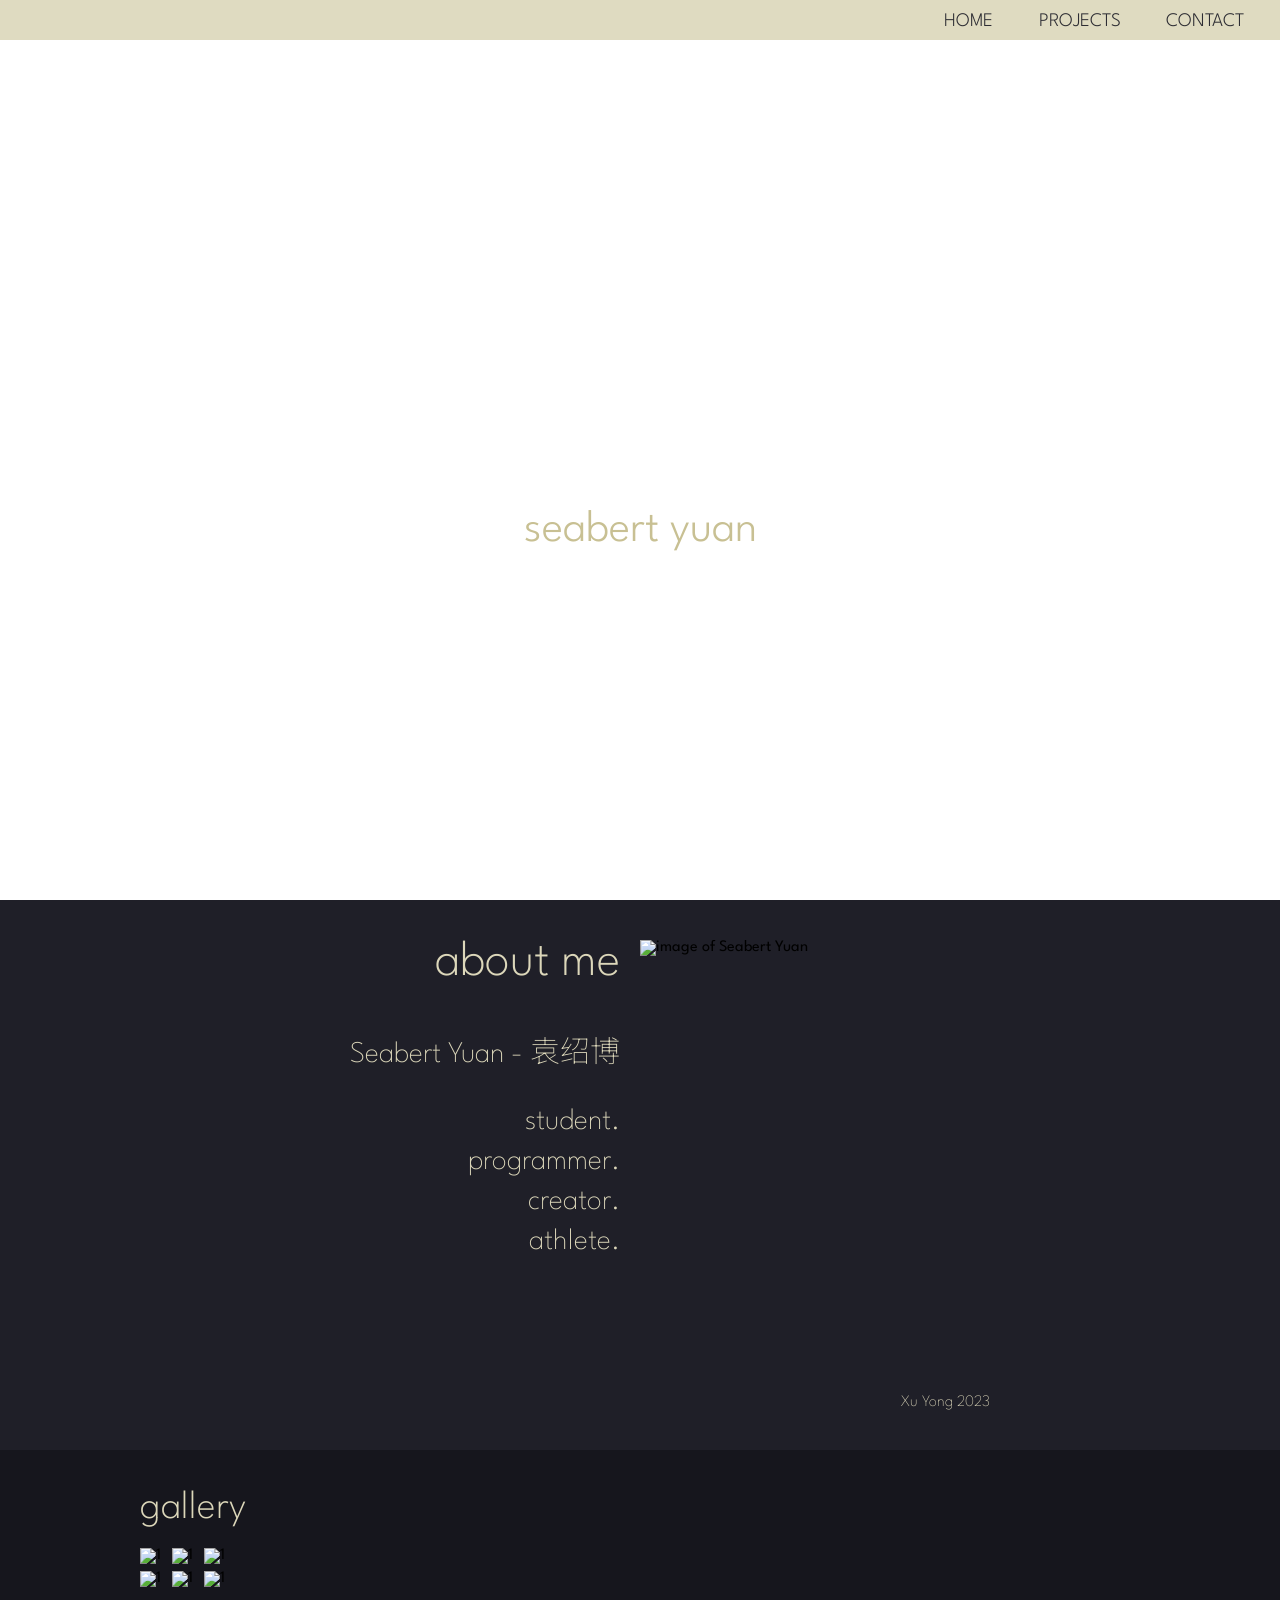
==== index.html @ 4190bd2a "remove about page" ====
<!DOCTYPE html>
<html lang="en">
    <head>
        <meta charset="UTF-8">
        <meta name="description" content="portfolio">
        <meta name="author" content="Seabert Yuan">

        <meta name="viewport" content="width=device-width, initial-scale=1.0">

        <title>Home - Seabert Yuan</title>
        <link rel="preconnect" href="https://fonts.gstatic.com">
        <link rel="preconnect" href="https://fonts.googleapis.com">
        <link rel="preconnect" href="https://fonts.gstatic.com" crossorigin>
        <link href="https://fonts.googleapis.com/css2?family=League+Spartan:wght@100;200;300;500&family=Noto+Sans+JP:wght@100;300;500&family=Noto+Sans+SC:wght@100;300;500&display=swap" rel="stylesheet">

        <link rel="stylesheet" href="styles/styles.css">
        <link rel="stylesheet" href="styles/main.css">

        <script src="https://ajax.googleapis.com/ajax/libs/jquery/3.5.1/jquery.min.js"></script>
    </head>
    <body>
        <div id="navBar">
            <div class="empty"></div>
            <div id="navContainer">
                <div id="navLinks">
                    <a class="navLink" id="a1" href="">home</a>
                    <a class="navLink" id="a3" href="pages/projects.html">projects</a>
                    <a class="navLink" id="a4" href="#">contact</a>
                </div>
            </div>
            <div id="navBurger">
                <span id="line1"></span>
                <span id="line2"></span>
                <span id="line3"></span>
            </div>
        </div>

        <section class="page-section hero">
            <img class="hero-image">
            <div class="hero-title-block">
                <h1 class="hero-title">seabert yuan</h1>
                <h2 class="hero-subtitle"></h2>
            </div>
        </section>

        <section class="page-section about-page-section">
            <div class="pageContainer">
                <div id="aboutText" class="container">
                    <div id="aboutTitle" class="cell">
                    about me
                    </div>
                    <p id="aboutName">Seabert Yuan - 袁绍博</p>
                    <div id="aboutDesc" class="cell">
                        <p>student.</p>
                        <br>
                        <p>programmer.</p>
                        <br>
                        <p>creator.</p>
                        <br>
                        <p>athlete.</p>
                        </p>
                    </div>
                </div>
                <div id="aboutImage" class="container">
                    <img src="resources/seabert2023.jpg" alt="image of Seabert Yuan" width="350" height="455">
                    <p id="imageCred">Xu Yong 2023</p>
                </div>
            </div>
        </section>
        <!--<section id="projectSection" class="page-section">-->
            <!--<div class="container">-->
                <!--<div id="projectTitle" class="cell">-->
                    <!--<h2>projects</h2>-->
                <!--</div>-->
            <!--</div>-->
            <!--<div class="container">-->
                <!--<div class="specialCell">-->
                    <!--<div id="f1" class="cell"></div>-->
                    <!--<div class="cell">-->
                        <!--coming soon-->
                    <!--</div>-->
                    <!--<div class="cell">-->
                        <!--coming soon-->
                    <!--</div>-->
                <!--</div>-->
            <!--</div>-->
        <!--</section>-->
        <section id="gallerySection" class="page-section">
            <div id="galleryContainer" class="container">
                <h2 id="galleryTitle">gallery</h2>
                <div id="upperrow" class="galleryRow">
                    <img src="resources/homegallery/2.jpg" alt="1">
                    <img class="middleImg" src="resources/homegallery/1.jpg" alt="1">
                    <img src="resources/homegallery/4.jpg" alt="1">
                </div>
                <div id="lowerrow" class="galleryRow">
                    <img src="resources/homegallery/3.jpg" alt="1">
                    <img class="middleImg" src="resources/homegallery/5.jpg" alt="1">
                    <img src="resources/homegallery/6.jpg" alt="1">
                </div>
            </div>
        </section>
        <!--<script src="/scripts/main.js"></script>-->
        <!-- Note the usage of `type=module` here as this is an ES6 module -->
        <script type="module">
          // Use ES module import syntax to import functionality from the module
          // that we have compiled.
          //
          // Note that the `default` import is an initialization function which
          // will "boot" the module and make it ready to use. Currently browsers
          // don't support natively imported WebAssembly as an ES module, but
          // eventually the manual initialization won't be required!
          import init, { add } from './pkg/website.js';

          async function run() {
            // First up we need to actually load the Wasm file, so we use the
            // default export to inform it where the Wasm file is located on the
            // server, and then we wait on the returned promise to wait for the
            // Wasm to be loaded.
            //
            // It may look like this: `await init('./without_a_bundler_bg.wasm');`,
            // but there is also a handy default inside `init` function, which uses
            // `import.meta` to locate the Wasm file relatively to js file.
            //
            // Note that instead of a string you can also pass in any of the
            // following things:
            //
            // * `WebAssembly.Module`
            //
            // * `ArrayBuffer`
            //
            // * `Response`
            //
            // * `Promise` which returns any of the above, e.g. `fetch("./path/to/wasm")`
            //
            // This gives you complete control over how the module is loaded
            // and compiled.
            //
            // Also note that the promise, when resolved, yields the Wasm module's
            // exports which is the same as importing the `*_bg` module in other
            // modes
            await init();

            // And afterwards we can use all the functionality defined in wasm.
            const result = add(1, 2);
            console.log(`1 + 2 = ${result}`);
            if (result !== 3)
              throw new Error("wasm addition doesn't work!");
          }

          run();
        </script>
    </body>
</html>
---- styles/styles.css ----
html, body, div, span, applet, object, iframe, h1, h2, h3, h4, h5, h6, p, blockquote, pre, a, abbr, acronym, address, big, cite, code, del, dfn, em, font, img, ins, kbd, q, s, samp, small, strike, strong, sub, sup, tt, var, b, u, i, center, dl, dt, dd, ol, ul, li, fieldset, form, label, legend, caption {
    margin: 0;
    padding: 0;
    border: 0;
    outline: 0;
    font-size: 100%;
    vertical-align: baseline;
    background: transparent;
    font-family: 'League Spartan', sans-serif;
}

.page-section {
    display: flex;
    justify-content: center;
    margin: 0;
}
.pageContainer {
    width: 700px;
    display: flex;
    flex-wrap: nowrap;
}
.container {
    padding: 40px 0;
}
.row {
    margin: 0 auto;
    padding: 0 20px;
    box-sizing: content-box;
}
.cell {
    padding: 0;
}

/* Navigation bar */
#navBar {
    display: flex;
    z-index: 3;
    position: fixed;
    height: 40px;
    width: 100vw;
    background-color: #DCD7BA;
    opacity: 0.90;
}
.empty {
    display: flex;
    flex-basis: 60vw;
    flex-shrink: 3;
    z-index: 3;
}
#navContainer {
    display: flex;
    flex-basis: 40vw;
    flex-shrink: 0;
    z-index: 3;
    align-content: center;
    justify-content: right;
}
#navLinks {
    display: grid;
    z-index: 3;
    grid-template-columns: auto auto auto auto;
    text-align: center;
    align-self: center;
    position: fixed;
    padding: 3px 0 0 0;
}
.navLink {
    display: inline-block;
    position: relative;
    z-index: 3;
    margin: 0.25vh 2vw 0.25vh 0;
    padding: 5px 10px;
    font-size: 1.2rem;
    color: #16161D;
    text-decoration: none;
    text-transform: uppercase;
    font-family: 'League Spartan', sans-serif;
    font-weight: 300;
}
/* navigation bar hover */
.navLink:after {
    content: "";
    display: block;
    position: relative;
    height: 10%;
    left: 50%;
    background: #16161D;
    transition: width 0.1s ease 0s, left 0.1s ease 0s;
    width: 0;
}
.navLink:hover:after {
    width: 100%;
    left: 0;
}

/* mobile */
@media (orientation: portrait) {
    .emptyNavSpace {
        display: none;
    }
    #navBurger {
        display: flex;
        flex-direction: column;
        align-self: center;
        align-content: center;
        margin: 15px;
        z-index: 4;
    }
    #navBurger span {
        width: 26px;
        height: 3px;
        margin-top: 25%;
        border-radius: 3px;
        background: black;
        transition: transform 0.2s ease, opacity 0.2s ease;
    }
    #navBurger:hover {
        cursor: pointer;
    }

    /* action */
    #navLinks {
        display: flex;
        position: fixed;
        left: 0px;
        top: 0px;
        z-index: 3;
        background: white;
        opacity: 70%;
        justify-content: center;
        align-items: flex-end;
        /*flex: auto;*/
        padding: 0px;
        height: 100%;
        width: 100%;
        flex-direction: column;
        clip-path: inset(0 0 0 100%);
        -webkit-clip-path: inset(0 0 0 100%);
        transition: all .10s ease-in-out;
    }
    #navLinks.open {
        clip-path: inset(0 0 0 0);
        -webkit-clip-path: inset(0 0 0 0);
    }
    .toggle #line1 {
        transform: rotate(-45deg) translate(-6px,7px);
        transition: transform 0.2s ease;
    }
    .toggle #line2 {
        transform: translateX(-10px);
        opacity: 0;
        transition: transform 0.2s ease, opacity 0.2s ease;
    }
    .toggle #line3 {
        transform: rotate(45deg) translate(-6px,-7px);
        transition: transform 0.2s ease;
    }
    .navLink {
        font-family: 'League Spartan', sans-serif;
        font-weight: 300;
        font-size: 43px;
        width: 180px;
        text-align: end;
        padding: 0px;
        margin: 10px 30px 5px 0;
    }
    .pageContainer {
        width: 500px;
    }
}
@media (max-width: 700px) {
    .pageContainer {
        width: 400px;
    }
}
---- styles/main.css ----
/* Colours
--background-colour: #1f1f28;
--alt-background-colour: #16161d;
--foreground-colour: #dcd7ba;
--alt-foreground-colour: #c8c093;
 */

ul {
    list-style-type: none;
}
#mainSection{
    display: block;
    height: 100%;
    padding: 0;
}
.heroContainer{
    position: relative;
    height: 100vh;
    width: 100vw;
}
/*.mainContainer{*/
/*position: relative;*/
/*max-width: 910px;*/
/*width: 100%;*/
/*background-color: #1f1f28;*/
/*}*/
/*#heroTitle{*/
/*position: absolute;*/
/*font-size: 4rem;*/
/*font-family: 'League Spartan', sans-serif;*/
/*text-transform: uppercase;*/
/*letter-spacing: 10px;*/
/*left: 50%;*/
/*color: #dcd7ba;*/
/*padding: 10px 0;*/
/*z-index: 2;*/
/*}*/
.hero {
    position: relative;
    width: 100vw;
    height: 100vh;
    overflow: hidden;
    text-align: center;
}

.hero-title-block {
    position: absolute;
    height: 130px;
    width: 500px;
    top: 60%;
    left: 50%;
    translate: -50% -50%;
    display: flex;
    justify-content: center;
    flex-direction: column;
}

.hero-title {
    /*position: relative;*/
    font-size: 45px;
    font-family: 'League Spartan', sans-serif;
    font-weight: 300;
    display: inline-block;
    vertical-align: baseline;
    /*text-transform: uppercase;*/
    /*padding: 0 30vw;*/
    /*letter-spacing: 0.45em;*/
    /*color: #16161d;*/
    color: #c8c093;
    z-index: 2;
    margin: 0 0 20px 0;
}

.hero-subtitle {
    font-size: 30px;
    font-family: 'League Spartan', sans-serif;
    font-weight: 200;
    color: #dcd7ba;
    /*color: #1f1f28;*/
    z-index: 2;
}

.hero-image {
    position: absolute;
    left: 50%;
    top: 50%;
    translate: -50% -50%;
}

/* About Section */
.about-page-section {
    display: flex;
    justify-content: center;
    background-color: #1f1f28;
}
#aboutText {
    display: flex;
    flex-wrap: wrap;
    flex-direction: column;
    flex: 50%;
    margin: 0 10px 0 0;
    /*padding: 40px 0px;*/
}
#aboutTitle{
    text-align: end;
    padding: 0px;
    margin: 0 0 41px 0;
    font-size: 50px;
    color: #dcd7ba;
    font-family: 'League Spartan', sans-serif;
    font-weight: 200;
}
#aboutName {
    text-align: right;
    font-size: 30px;
    margin: 0 0 41px 0;
    color: #dcd7ba;
    font-family: 'League Spartan', 'Noto Sans SC', sans-serif;
    font-weight: 100;
}
#aboutDesc{
    text-align: right;
    padding: 0px;
    font-size: 30px;
    line-height: 20px;
    color: #dcd7ba;
    font-family: 'League Spartan', sans-serif;
    animation-name: slidein;
    animation-duration: 1s;
    font-weight: 100;
}
@keyframes slidein{
    0% {opacity: 0; transform: translateX(-200px);}
    40% {opacity: 100;}
    100% {transform: translateX(0px);}
}
#aboutImage{
    display: flex;
    flex: 50%;
    flex-direction: column;
    justify-content: flex-start;
    padding: 40px 0px;
    margin: 0 0 0 10px;
}
#aboutImage img{
    /*padding: 15px;*/
}
#imageCred {
    text-align: right;
    color: #dcd7ba;
    font-family: 'League Spartan', 'Noto Sans SC', sans-serif;
    font-weight: 100;
}

/* Project Section */
#projectSection{
    background-color: #16161d;
    display: flex;
    flex-direction: column;
}
#projectSection .container{
    padding: 10px;
    background-color: transparent;
}
#projectTitle{
    padding: 5px;
}
#projectTitle h2{
    margin: 0;
    padding: 0 20px;
    font-size: 2rem;
    color: #a6002f;
    font-family: 'Poppins', sans-serif;
}
.specialCell{
    display: flex;
    flex-direction: row;
    flex-wrap: nowrap;
    justify-content: space-evenly;
}
.specialCell .cell{
    height: 60vh;
    width: 28vw;
    padding: 0;
    margin: 0;
}
#f1 {
    position: relative;
    z-index: 0;
    background-color: black;
}
#f1::before {
    content: "";
    display: block;
    z-index: 1;
    position: absolute;
    width: 28vw;
    height: 60vh;
    opacity: 1;
    background-image: url(/resources/coding.svg);
    background-size: 300%;
    background-repeat: no-repeat;
    background-position: 10% 100%;
    transition: background-size 1.5s linear, background-position 1.5s linear, opacity 0.3s, filter 0.3s;
}
#f1::after {
    content: "I built this entire website from the ground up using only HTML, CSS, and Javascript. In this article I talk about my experiences learning how to do front end development for webpages and some of the challenges I've faced.";
    font-size: 1.5rem;
    font-family: 'Poppins', sans-serif;
    color: #590019;
    display: none;
    z-index: 2;
    position: absolute;
    width: 20vw;
    height: 40vh;
    padding: 10vh 4vw;
}
#f1:hover::after {
    display: block;
}
#f1:hover::before {
    filter: blur(5px);
    opacity: 0.4;
    background-size: 320%;
    background-position: 13% 93%;
}

#gallerySection {
    display: flex;
    justify-content: center;
    /*background-color: #dcd7ba;*/
    background-color: #16161d;
}
#galleryContainer {
    width: 1000px;
    flex-direction: column;
}
#galleryTitle {
    color: #dcd7ba;
    /*color: #1f1f28;*/
    font-family: 'League Spartan', 'Noto Sans SC', sans-serif;
    font-weight: 200;
    font-size: 40px;
    margin: 0 0 21px 0;
}
.galleryRow {
    flex-direction: row;
    margin: 7px 0;
}
.middleImg {
    margin: 0 7px;
}

/*Contact Form*/
#contactSection{
    display: flex;
    flex-direction: column;
    padding: 0 25px;
}
#contactTitle{
    padding: 50px 0 0 0;
}
#contactTitle .cell{
    padding: 0;
}
#contactTitle h2{
    margin: 0;
    font-size: 5vh;
    color: lightcoral;
    font-family: 'Poppins', sans-serif;
}

@media (max-width:1100px) {
    #galleryTitle {
        padding: 0 0 0 60px;
    }
    .galleryRow {
        display: flex;
        justify-content: center;
        flex-wrap: wrap;
        margin: 0;
    }
    .galleryRow img {
        margin: 3px;
    }
}
@media (max-width:900px){
    .mainContainer:before{
        background-size: 70em;
    }
    #aboutImage{
        display: none;
    }
    #aboutText {
        padding: 0 50px 0 0;
    }
    #galleryTitle {
        padding: 0 0 0 30px;
    }
    .specialCell{
        flex-direction: column;
    }
}
@media (max-width:600px) {
    #mainSubtitle {
        display: none;
    }
}
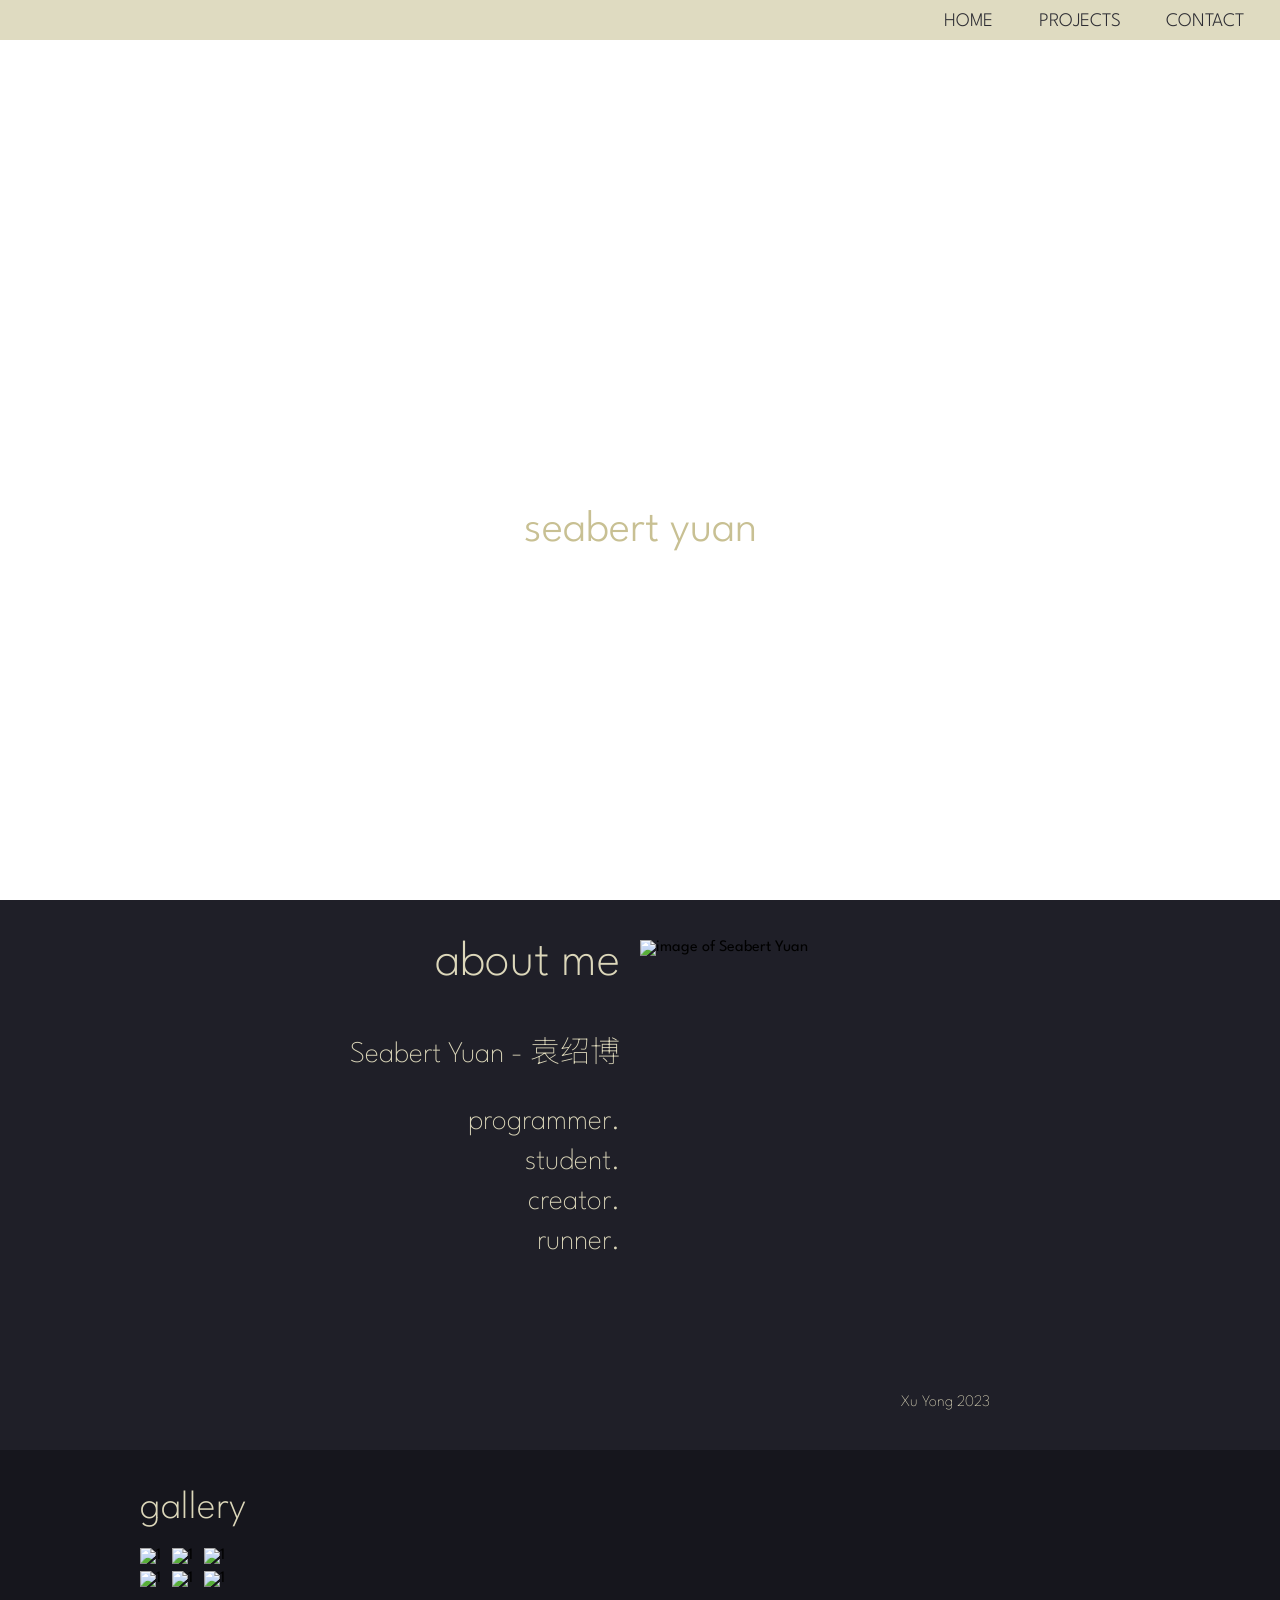
==== commit eee31d5d: "remove images + clean up about css" ====
--- a/index.html
+++ b/index.html
@@ -45,25 +45,24 @@
 
         <section class="page-section about-page-section">
             <div class="pageContainer">
-                <div id="aboutText" class="container">
-                    <div id="aboutTitle" class="cell">
-                    about me
+                <div class="container about-container about-text">
+                    <div class="cell">
+                        <h2 class="about-title">about me</h2>
+                        <h3 class="about-name">Seabert Yuan - 袁绍博</h3>
                     </div>
-                    <p id="aboutName">Seabert Yuan - 袁绍博</p>
-                    <div id="aboutDesc" class="cell">
+                    <div class="cell about-description-cell">
+                        <p>programmer.</p>
+                        <br>
                         <p>student.</p>
-                        <br>
-                        <p>programmer.</p>
                         <br>
                         <p>creator.</p>
                         <br>
-                        <p>athlete.</p>
-                        </p>
+                        <p>runner.</p>
                     </div>
                 </div>
-                <div id="aboutImage" class="container">
+                <div class="container about-container about-image">
                     <img src="resources/seabert2023.jpg" alt="image of Seabert Yuan" width="350" height="455">
-                    <p id="imageCred">Xu Yong 2023</p>
+                    <p class="about-image-credit">Xu Yong 2023</p>
                 </div>
             </div>
         </section>
--- a/styles/styles.css
+++ b/styles/styles.css
@@ -1,4 +1,4 @@
-html, body, div, span, applet, object, iframe, h1, h2, h3, h4, h5, h6, p, blockquote, pre, a, abbr, acronym, address, big, cite, code, del, dfn, em, font, img, ins, kbd, q, s, samp, small, strike, strong, sub, sup, tt, var, b, u, i, center, dl, dt, dd, ol, ul, li, fieldset, form, label, legend, caption {
+* {
     margin: 0;
     padding: 0;
     border: 0;
@@ -6,7 +6,7 @@
     font-size: 100%;
     vertical-align: baseline;
     background: transparent;
-    font-family: 'League Spartan', sans-serif;
+    font-family: 'League Spartan', Verdana, Tahoma, sans-serif;
 }
 
 .page-section {
--- a/styles/main.css
+++ b/styles/main.css
@@ -93,15 +93,16 @@
     justify-content: center;
     background-color: #1f1f28;
 }
-#aboutText {
+.about-container {
     display: flex;
     flex-wrap: wrap;
     flex-direction: column;
     flex: 50%;
+}
+.about-text {
     margin: 0 10px 0 0;
-    /*padding: 40px 0px;*/
-}
-#aboutTitle{
+}
+.about-title {
     text-align: end;
     padding: 0px;
     margin: 0 0 41px 0;
@@ -110,7 +111,7 @@
     font-family: 'League Spartan', sans-serif;
     font-weight: 200;
 }
-#aboutName {
+.about-name {
     text-align: right;
     font-size: 30px;
     margin: 0 0 41px 0;
@@ -118,7 +119,7 @@
     font-family: 'League Spartan', 'Noto Sans SC', sans-serif;
     font-weight: 100;
 }
-#aboutDesc{
+.about-description-cell {
     text-align: right;
     padding: 0px;
     font-size: 30px;
@@ -129,23 +130,11 @@
     animation-duration: 1s;
     font-weight: 100;
 }
-@keyframes slidein{
-    0% {opacity: 0; transform: translateX(-200px);}
-    40% {opacity: 100;}
-    100% {transform: translateX(0px);}
-}
-#aboutImage{
-    display: flex;
-    flex: 50%;
-    flex-direction: column;
-    justify-content: flex-start;
-    padding: 40px 0px;
+
+.about-image {
     margin: 0 0 0 10px;
 }
-#aboutImage img{
-    /*padding: 15px;*/
-}
-#imageCred {
+.about-image-credit {
     text-align: right;
     color: #dcd7ba;
     font-family: 'League Spartan', 'Noto Sans SC', sans-serif;
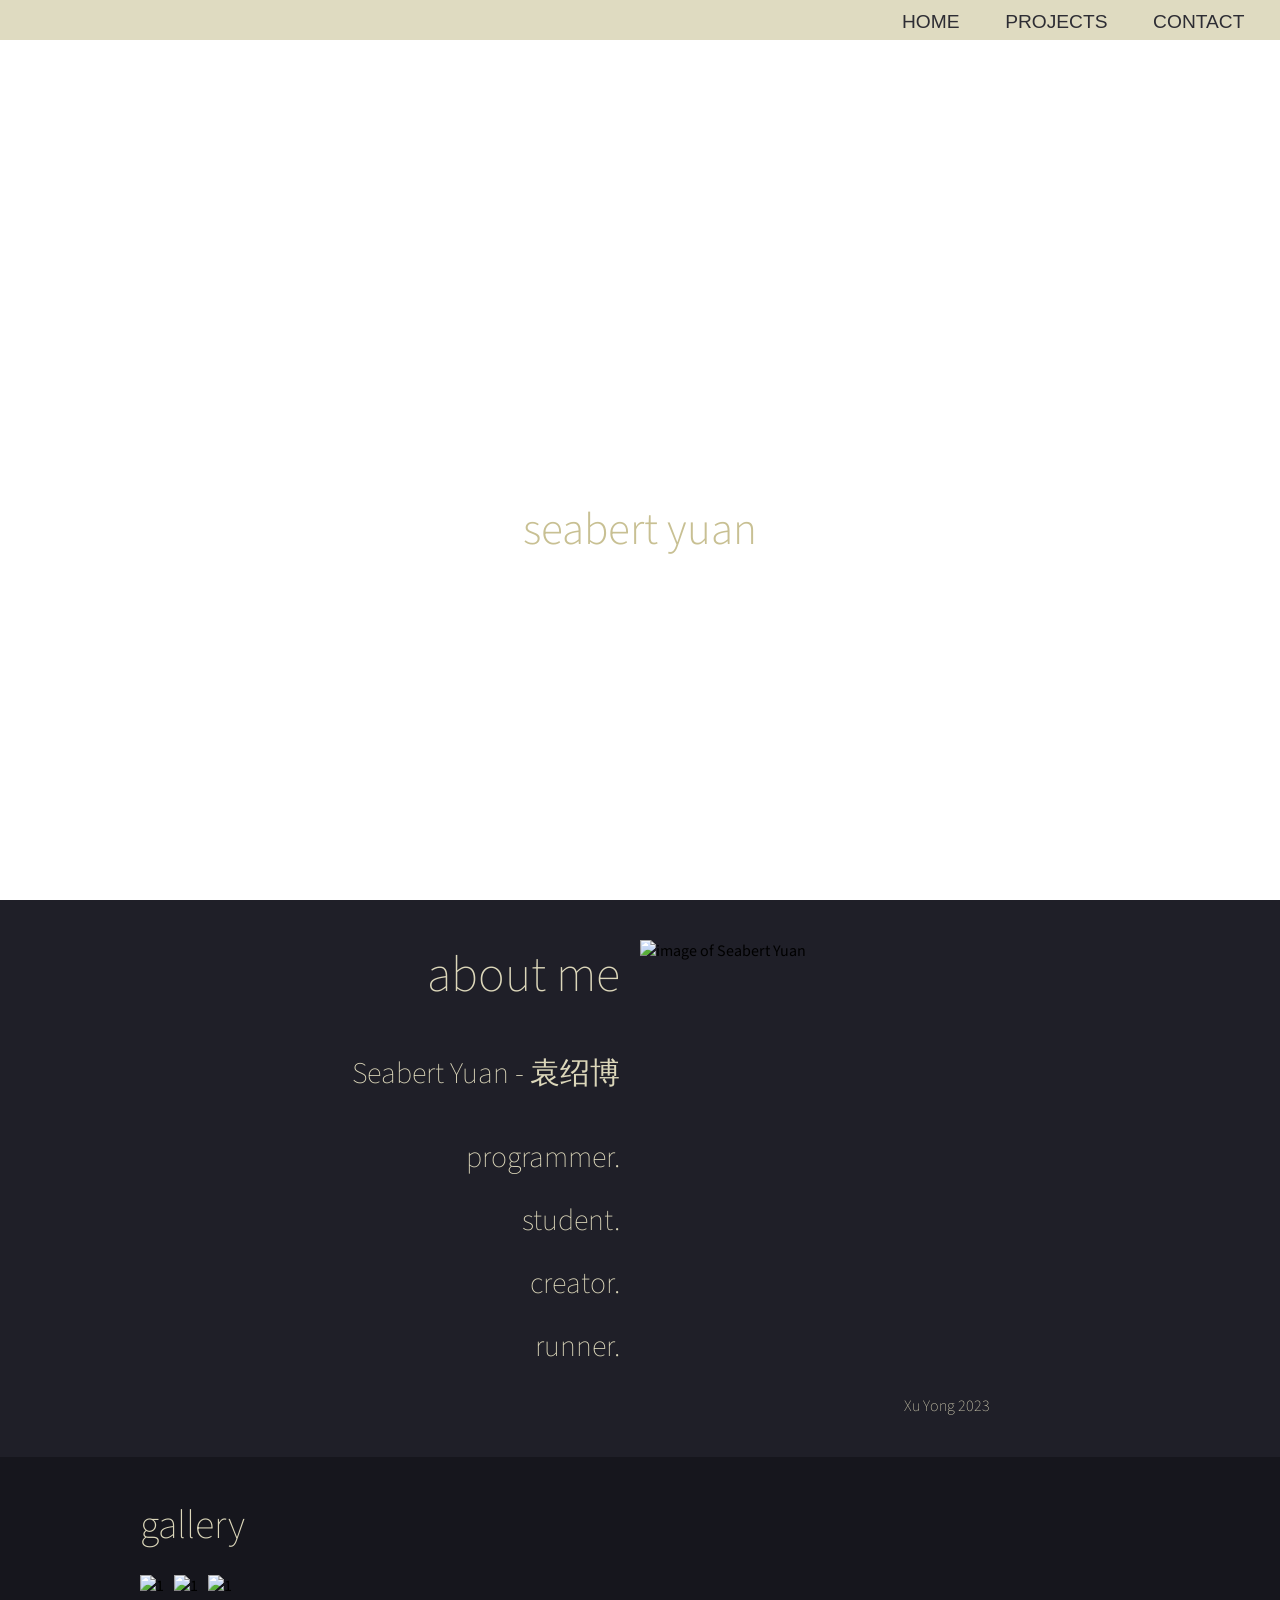
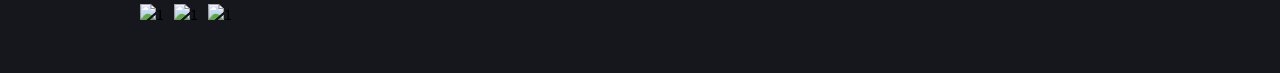
==== commit 48e00249: "BEM and links for about section" ====
--- a/index.html
+++ b/index.html
@@ -8,15 +8,12 @@
         <meta name="viewport" content="width=device-width, initial-scale=1.0">
 
         <title>Home - Seabert Yuan</title>
-        <link rel="preconnect" href="https://fonts.gstatic.com">
         <link rel="preconnect" href="https://fonts.googleapis.com">
         <link rel="preconnect" href="https://fonts.gstatic.com" crossorigin>
-        <link href="https://fonts.googleapis.com/css2?family=League+Spartan:wght@100;200;300;500&family=Noto+Sans+JP:wght@100;300;500&family=Noto+Sans+SC:wght@100;300;500&display=swap" rel="stylesheet">
+        <link href="https://fonts.googleapis.com/css2?family=Source+Sans+3:ital,wght@0,200..900;1,200..900&display=swap" rel="stylesheet">
 
         <link rel="stylesheet" href="styles/styles.css">
         <link rel="stylesheet" href="styles/main.css">
-
-        <script src="https://ajax.googleapis.com/ajax/libs/jquery/3.5.1/jquery.min.js"></script>
     </head>
     <body>
         <div id="navBar">
@@ -43,26 +40,21 @@
             </div>
         </section>
 
-        <section class="page-section about-page-section">
+        <section class="page-section about">
             <div class="pageContainer">
-                <div class="container about-container about-text">
-                    <div class="cell">
-                        <h2 class="about-title">about me</h2>
-                        <h3 class="about-name">Seabert Yuan - 袁绍博</h3>
-                    </div>
-                    <div class="cell about-description-cell">
-                        <p>programmer.</p>
-                        <br>
-                        <p>student.</p>
-                        <br>
-                        <p>creator.</p>
-                        <br>
-                        <p>runner.</p>
+                <div class="container about__container about-text">
+                    <h2 class="about-text__title">about me</h2>
+                    <h3 class="about-text__name">Seabert Yuan - 袁绍博</h3>
+                    <div class="cell about-text__description">
+                        <a class="about-text__link" href="https://github.com/SeabertYuan">programmer.</a>
+                        <a class="about-text__link" href="#/blogs">student.</a>
+                        <a class="about-text__link" href="#/portfolio">creator.</a>
+                        <a class="about-text__link" href="#/run-log">runner.</a>
                     </div>
                 </div>
-                <div class="container about-container about-image">
+                <div class="container about__container about-image">
                     <img src="resources/seabert2023.jpg" alt="image of Seabert Yuan" width="350" height="455">
-                    <p class="about-image-credit">Xu Yong 2023</p>
+                    <p class="about-image__credit">Xu Yong 2023</p>
                 </div>
             </div>
         </section>
--- a/styles/styles.css
+++ b/styles/styles.css
@@ -6,7 +6,7 @@
     font-size: 100%;
     vertical-align: baseline;
     background: transparent;
-    font-family: 'League Spartan', Verdana, Tahoma, sans-serif;
+    font-family: 'Source Sans 3', Verdana, Tahoma, sans-serif;
 }
 
 .page-section {
--- a/styles/main.css
+++ b/styles/main.css
@@ -18,23 +18,7 @@
     height: 100vh;
     width: 100vw;
 }
-/*.mainContainer{*/
-/*position: relative;*/
-/*max-width: 910px;*/
-/*width: 100%;*/
-/*background-color: #1f1f28;*/
-/*}*/
-/*#heroTitle{*/
-/*position: absolute;*/
-/*font-size: 4rem;*/
-/*font-family: 'League Spartan', sans-serif;*/
-/*text-transform: uppercase;*/
-/*letter-spacing: 10px;*/
-/*left: 50%;*/
-/*color: #dcd7ba;*/
-/*padding: 10px 0;*/
-/*z-index: 2;*/
-/*}*/
+
 .hero {
     position: relative;
     width: 100vw;
@@ -58,7 +42,6 @@
 .hero-title {
     /*position: relative;*/
     font-size: 45px;
-    font-family: 'League Spartan', sans-serif;
     font-weight: 300;
     display: inline-block;
     vertical-align: baseline;
@@ -73,7 +56,6 @@
 
 .hero-subtitle {
     font-size: 30px;
-    font-family: 'League Spartan', sans-serif;
     font-weight: 200;
     color: #dcd7ba;
     /*color: #1f1f28;*/
@@ -88,12 +70,12 @@
 }
 
 /* About Section */
-.about-page-section {
+.about {
     display: flex;
     justify-content: center;
     background-color: #1f1f28;
 }
-.about-container {
+.about__container {
     display: flex;
     flex-wrap: wrap;
     flex-direction: column;
@@ -102,42 +84,41 @@
 .about-text {
     margin: 0 10px 0 0;
 }
-.about-title {
+.about-text__title {
     text-align: end;
     padding: 0px;
     margin: 0 0 41px 0;
     font-size: 50px;
     color: #dcd7ba;
-    font-family: 'League Spartan', sans-serif;
     font-weight: 200;
 }
-.about-name {
+.about-text__name {
     text-align: right;
     font-size: 30px;
     margin: 0 0 41px 0;
     color: #dcd7ba;
-    font-family: 'League Spartan', 'Noto Sans SC', sans-serif;
     font-weight: 100;
 }
-.about-description-cell {
+.about-text__description {
+    display: flex;
+    flex-direction: column;
     text-align: right;
     padding: 0px;
+}
+.about-text__link {
     font-size: 30px;
-    line-height: 20px;
-    color: #dcd7ba;
-    font-family: 'League Spartan', sans-serif;
-    animation-name: slidein;
-    animation-duration: 1s;
+    padding-bottom: 20px;
+    color: #dcd7ba;
     font-weight: 100;
+    text-decoration: none;
 }
 
 .about-image {
     margin: 0 0 0 10px;
 }
-.about-image-credit {
+.about-image__credit {
     text-align: right;
     color: #dcd7ba;
-    font-family: 'League Spartan', 'Noto Sans SC', sans-serif;
     font-weight: 100;
 }
 
@@ -159,7 +140,6 @@
     padding: 0 20px;
     font-size: 2rem;
     color: #a6002f;
-    font-family: 'Poppins', sans-serif;
 }
 .specialCell{
     display: flex;
@@ -195,7 +175,6 @@
 #f1::after {
     content: "I built this entire website from the ground up using only HTML, CSS, and Javascript. In this article I talk about my experiences learning how to do front end development for webpages and some of the challenges I've faced.";
     font-size: 1.5rem;
-    font-family: 'Poppins', sans-serif;
     color: #590019;
     display: none;
     z-index: 2;
@@ -227,7 +206,6 @@
 #galleryTitle {
     color: #dcd7ba;
     /*color: #1f1f28;*/
-    font-family: 'League Spartan', 'Noto Sans SC', sans-serif;
     font-weight: 200;
     font-size: 40px;
     margin: 0 0 21px 0;
@@ -256,7 +234,6 @@
     margin: 0;
     font-size: 5vh;
     color: lightcoral;
-    font-family: 'Poppins', sans-serif;
 }
 
 @media (max-width:1100px) {
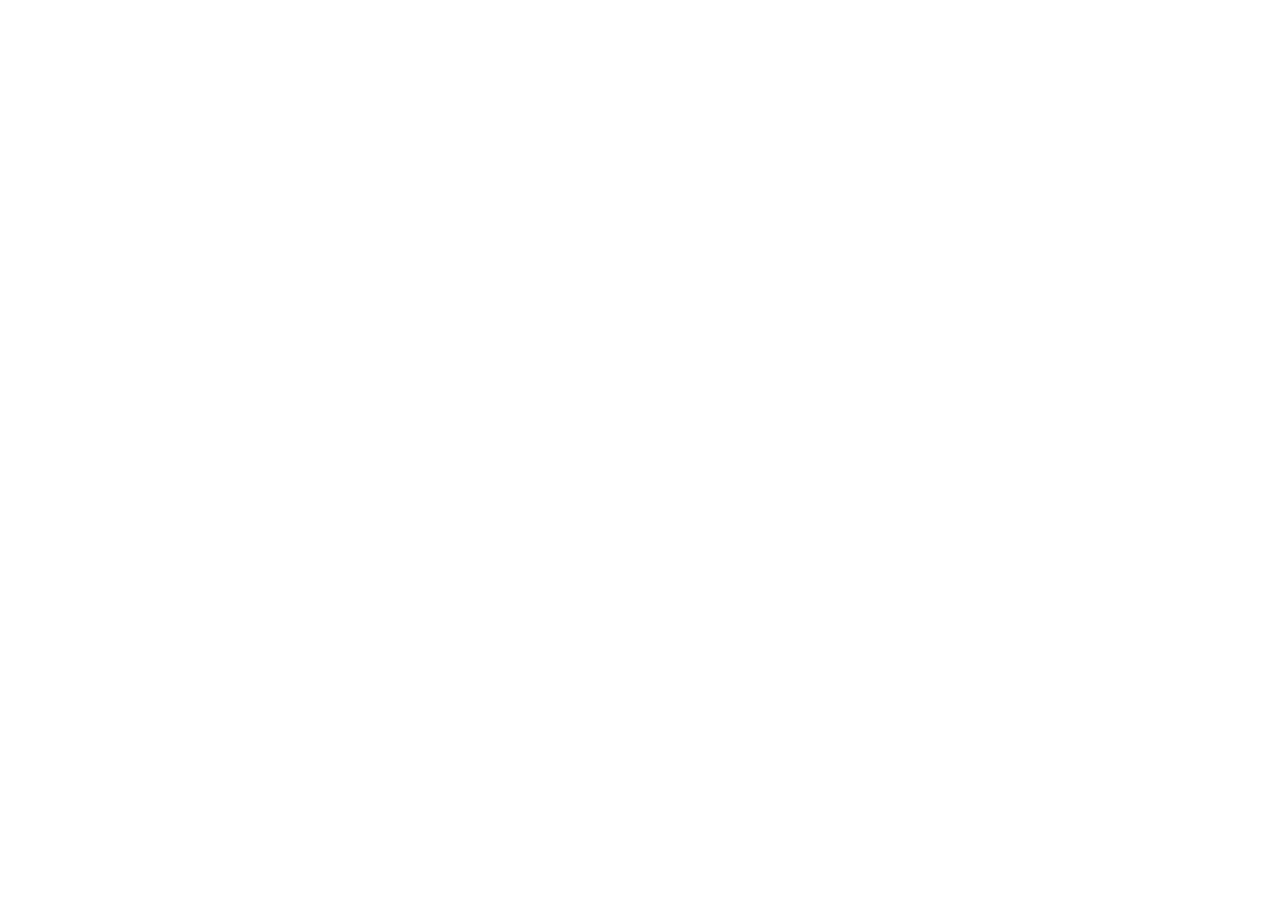
==== commit 108aac45: "single page app client hash routing" ====
--- a/index.html
+++ b/index.html
@@ -14,132 +14,23 @@
 
         <link rel="stylesheet" href="styles/styles.css">
         <link rel="stylesheet" href="styles/main.css">
-    </head>
-    <body>
-        <div id="navBar">
-            <div class="empty"></div>
-            <div id="navContainer">
-                <div id="navLinks">
-                    <a class="navLink" id="a1" href="">home</a>
-                    <a class="navLink" id="a3" href="pages/projects.html">projects</a>
-                    <a class="navLink" id="a4" href="#">contact</a>
-                </div>
-            </div>
-            <div id="navBurger">
-                <span id="line1"></span>
-                <span id="line2"></span>
-                <span id="line3"></span>
-            </div>
-        </div>
+        <link rel="stylesheet" href="styles/portfolio.css">
 
-        <section class="page-section hero">
-            <img class="hero-image">
-            <div class="hero-title-block">
-                <h1 class="hero-title">seabert yuan</h1>
-                <h2 class="hero-subtitle"></h2>
-            </div>
-        </section>
+        <script type="module">
+            import init, { add, App } from './pkg/website.js';
 
-        <section class="page-section about">
-            <div class="pageContainer">
-                <div class="container about__container about-text">
-                    <h2 class="about-text__title">about me</h2>
-                    <h3 class="about-text__name">Seabert Yuan - 袁绍博</h3>
-                    <div class="cell about-text__description">
-                        <a class="about-text__link" href="https://github.com/SeabertYuan">programmer.</a>
-                        <a class="about-text__link" href="#/blogs">student.</a>
-                        <a class="about-text__link" href="#/portfolio">creator.</a>
-                        <a class="about-text__link" href="#/run-log">runner.</a>
-                    </div>
-                </div>
-                <div class="container about__container about-image">
-                    <img src="resources/seabert2023.jpg" alt="image of Seabert Yuan" width="350" height="455">
-                    <p class="about-image__credit">Xu Yong 2023</p>
-                </div>
-            </div>
-        </section>
-        <!--<section id="projectSection" class="page-section">-->
-            <!--<div class="container">-->
-                <!--<div id="projectTitle" class="cell">-->
-                    <!--<h2>projects</h2>-->
-                <!--</div>-->
-            <!--</div>-->
-            <!--<div class="container">-->
-                <!--<div class="specialCell">-->
-                    <!--<div id="f1" class="cell"></div>-->
-                    <!--<div class="cell">-->
-                        <!--coming soon-->
-                    <!--</div>-->
-                    <!--<div class="cell">-->
-                        <!--coming soon-->
-                    <!--</div>-->
-                <!--</div>-->
-            <!--</div>-->
-        <!--</section>-->
-        <section id="gallerySection" class="page-section">
-            <div id="galleryContainer" class="container">
-                <h2 id="galleryTitle">gallery</h2>
-                <div id="upperrow" class="galleryRow">
-                    <img src="resources/homegallery/2.jpg" alt="1">
-                    <img class="middleImg" src="resources/homegallery/1.jpg" alt="1">
-                    <img src="resources/homegallery/4.jpg" alt="1">
-                </div>
-                <div id="lowerrow" class="galleryRow">
-                    <img src="resources/homegallery/3.jpg" alt="1">
-                    <img class="middleImg" src="resources/homegallery/5.jpg" alt="1">
-                    <img src="resources/homegallery/6.jpg" alt="1">
-                </div>
-            </div>
-        </section>
-        <!--<script src="/scripts/main.js"></script>-->
-        <!-- Note the usage of `type=module` here as this is an ES6 module -->
-        <script type="module">
-          // Use ES module import syntax to import functionality from the module
-          // that we have compiled.
-          //
-          // Note that the `default` import is an initialization function which
-          // will "boot" the module and make it ready to use. Currently browsers
-          // don't support natively imported WebAssembly as an ES module, but
-          // eventually the manual initialization won't be required!
-          import init, { add } from './pkg/website.js';
-
-          async function run() {
-            // First up we need to actually load the Wasm file, so we use the
-            // default export to inform it where the Wasm file is located on the
-            // server, and then we wait on the returned promise to wait for the
-            // Wasm to be loaded.
-            //
-            // It may look like this: `await init('./without_a_bundler_bg.wasm');`,
-            // but there is also a handy default inside `init` function, which uses
-            // `import.meta` to locate the Wasm file relatively to js file.
-            //
-            // Note that instead of a string you can also pass in any of the
-            // following things:
-            //
-            // * `WebAssembly.Module`
-            //
-            // * `ArrayBuffer`
-            //
-            // * `Response`
-            //
-            // * `Promise` which returns any of the above, e.g. `fetch("./path/to/wasm")`
-            //
-            // This gives you complete control over how the module is loaded
-            // and compiled.
-            //
-            // Also note that the promise, when resolved, yields the Wasm module's
-            // exports which is the same as importing the `*_bg` module in other
-            // modes
             await init();
 
             // And afterwards we can use all the functionality defined in wasm.
             const result = add(1, 2);
+
             console.log(`1 + 2 = ${result}`);
+
             if (result !== 3)
               throw new Error("wasm addition doesn't work!");
-          }
 
-          run();
+            window.app = new App();
         </script>
-    </body>
+    </head>
+    <body></body>
 </html>
--- a/styles/main.css
+++ b/styles/main.css
@@ -87,10 +87,10 @@
 .about-text__title {
     text-align: end;
     padding: 0px;
-    margin: 0 0 41px 0;
+    margin: 0 0 10px 0;
     font-size: 50px;
     color: #dcd7ba;
-    font-weight: 200;
+    font-weight: 300;
 }
 .about-text__name {
     text-align: right;
--- a/styles/portfolio.css
+++ b/styles/portfolio.css
@@ -0,0 +1,59 @@
+/* h1, h2 { */
+/*     letter-spacing: 0.1em; */
+/*     font-weight: 100; */
+/*     line-height: 1.4; */
+/* } */
+/* h2 { */
+/*     border-style: none none solid none; */
+/*     border-width: 1px; */
+/* } */
+.portfolio {
+    display: flex;
+    flex-direction: column;
+    padding: 3% 20%;
+    justify-content: center;
+}
+.timeline-block {
+    display: flex;
+    flex-direction: column;
+    justify-content: center;
+    margin: 10px 0 100px 0;
+}
+
+.video-block {
+    display: flex;
+    flex-direction: row;
+    justify-content: center;
+    flex-wrap: nowrap;
+    margin: 30px;
+    align-items: center;
+}
+
+.description {
+    flex-shrink: 1;
+    width: 640px;
+    margin: 20px 50px;
+}
+
+.landscape {
+    margin: 20px 50px;
+    height: 360px;
+    width: 640px;
+}
+.portrait {
+    margin: 20px 50px;
+    height: 640px;
+    width: 360px;
+}
+#school-vid-desc {
+    text-align: start;
+    width: 400px;
+}
+#bio-vid-desc {
+    text-align: end;
+    width: 400px;
+}
+#poking-desc {
+    text-align: end;
+    width: 400px;
+}
